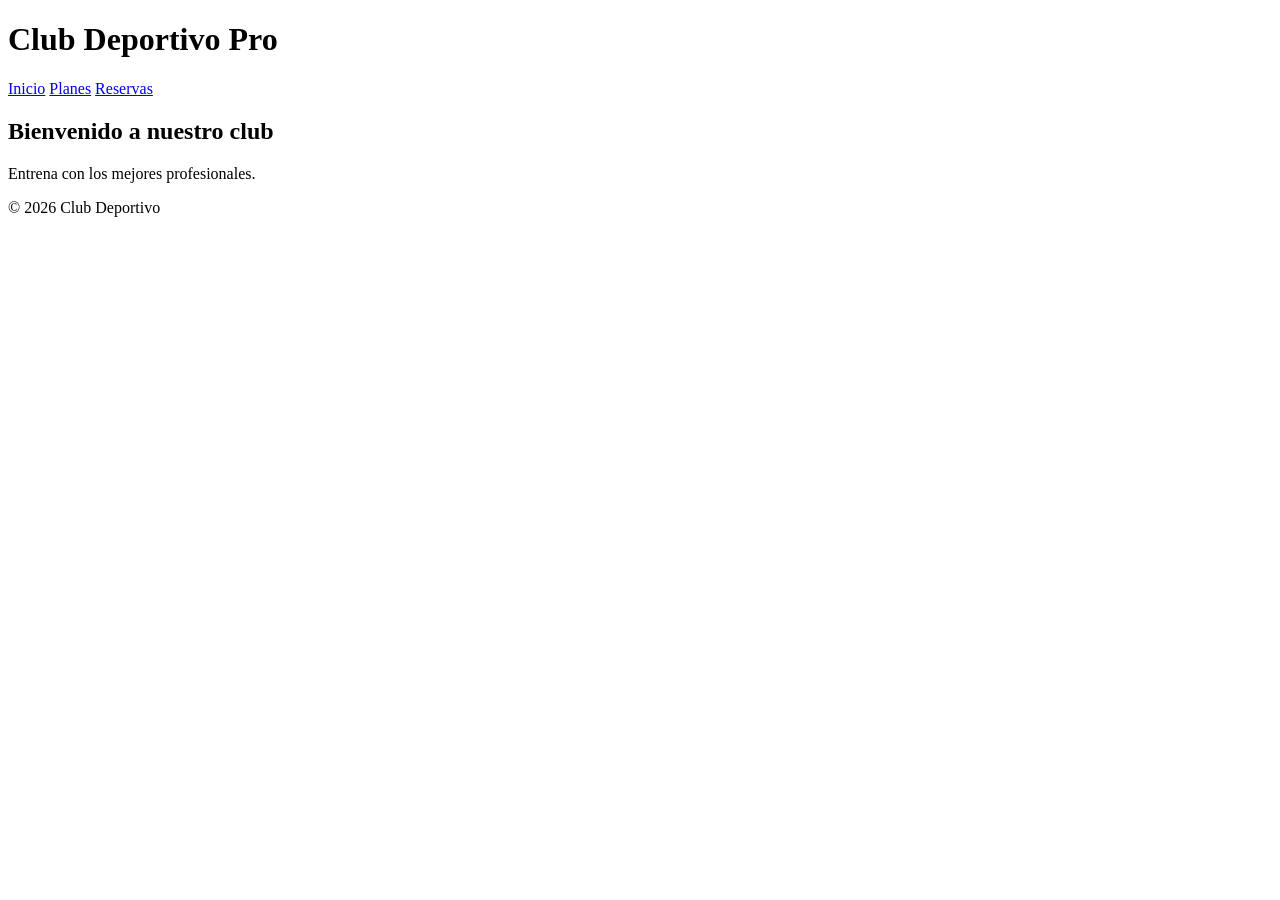
==== index.html @ d1f81bd9 "modificacion de commit" ====
<!DOCTYPE html>
<html lang="es">
<head>
    <meta charset="UTF-8">
    <title>Club Deportivo</title>
</head>
<body>

    <header>
        <h1>Club Deportivo Pro</h1>
        <nav>
            <a href="#">Inicio</a>
            <a href="#">Planes</a>
            <a href="#">Reservas</a>
        </nav>
    </header>

    <main>
        <section>
            <h2>Bienvenido a nuestro club</h2>
            <p>Entrena con los mejores profesionales.</p>
        </section>
    </main>

    <footer>
        <p>© 2026 Club Deportivo</p>
    </footer>

</body>
</html>
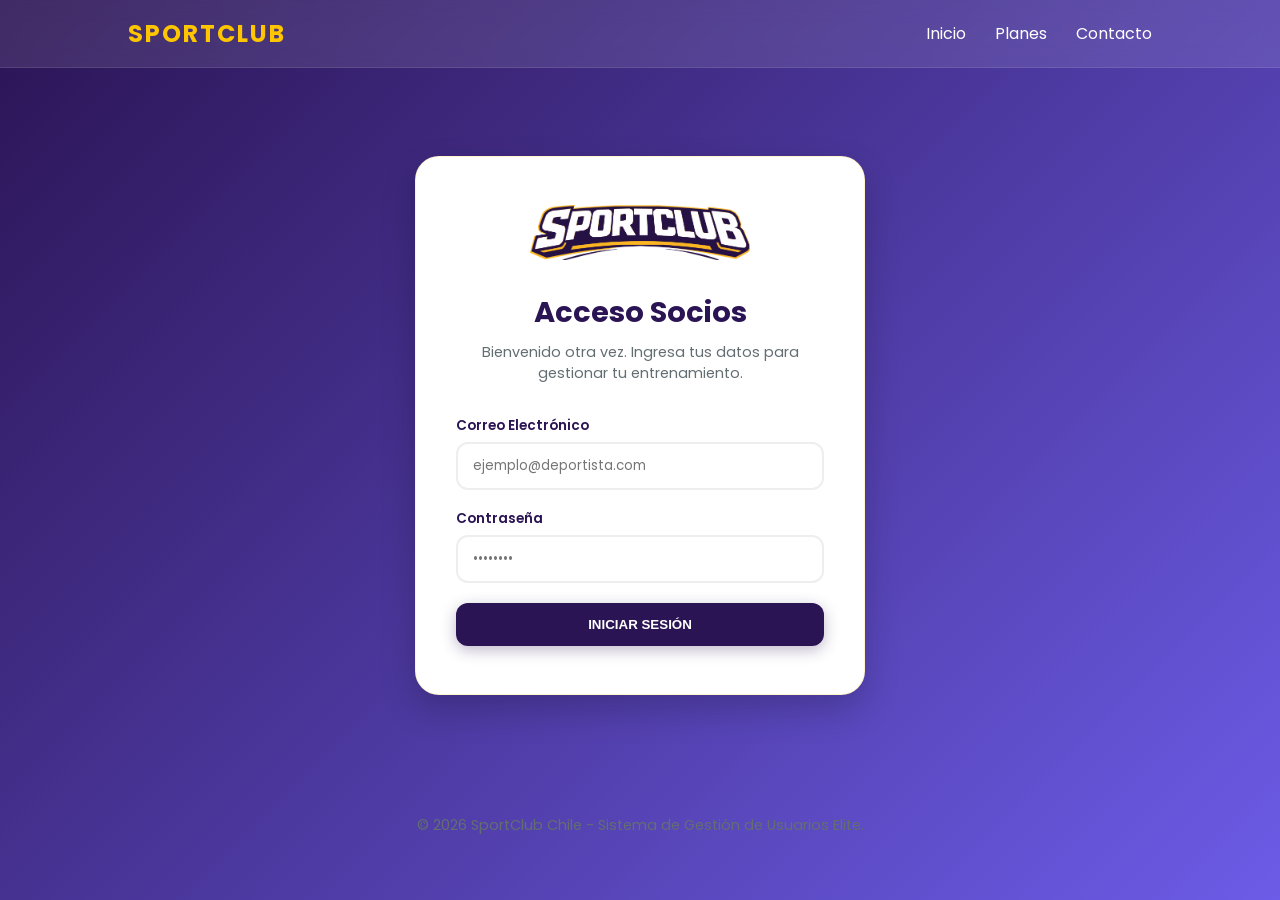
==== commit 0a92c4be: "entrega tarea carlos albarado" ====
--- a/index.html
+++ b/index.html
@@ -2,29 +2,206 @@
 <html lang="es">
 <head>
     <meta charset="UTF-8">
-    <title>Club Deportivo</title>
+    <meta name="viewport" content="width=device-width, initial-scale=1.0">
+    <title>SportClub | Acceso Elite</title>
+    <link href="https://fonts.googleapis.com/css2?family=Poppins:wght@300;400;600&display=swap" rel="stylesheet">
+    <style>
+        :root {
+            --primary: #2b1454;   /* Púrpura corporativo */
+            --secondary: #ffc600; /* Amarillo/Dorado del logo */
+            --white: #ffffff;
+            --text: #2d3436;
+            /* Gradiente moderno para el fondo */
+            --bg-gradient: linear-gradient(135deg, #2b1454 0%, #6c5ce7 100%);
+            --shadow: 0 15px 35px rgba(0, 0, 0, 0.2);
+        }
+
+        * {
+            margin: 0;
+            padding: 0;
+            box-sizing: border-box;
+        }
+
+        body {
+            font-family: 'Poppins', sans-serif;
+            background: var(--bg-gradient);
+            color: var(--text);
+            min-height: 100vh;
+            display: flex;
+            flex-direction: column;
+        }
+
+        header {
+            background: rgba(255, 255, 255, 0.1);
+            backdrop-filter: blur(10px);
+            display: flex;
+            justify-content: space-between;
+            align-items: center;
+            padding: 1rem 10%;
+            border-bottom: 1px solid rgba(255, 255, 255, 0.1);
+        }
+
+        header h1 {
+            color: var(--secondary);
+            font-size: 1.5rem;
+            text-transform: uppercase;
+            letter-spacing: 2px;
+        }
+
+        nav a {
+            text-decoration: none;
+            color: var(--white);
+            margin-left: 25px;
+            font-weight: 400;
+            transition: 0.3s;
+        }
+
+        nav a:hover {
+            color: var(--secondary);
+        }
+
+        main {
+            flex: 1;
+            display: flex;
+            justify-content: center;
+            align-items: center;
+            padding: 2rem;
+        }
+
+        .card {
+            background: var(--white);
+            padding: 3rem 2.5rem;
+            border-radius: 24px;
+            text-align: center;
+            max-width: 450px;
+            width: 100%;
+            box-shadow: var(--shadow);
+            border: 1px solid rgba(255, 198, 0, 0.2);
+        }
+
+        .logo-container {
+            margin-bottom: 1.5rem;
+        }
+
+        .logo-container img {
+            width: 100%;
+            max-width: 220px;
+            height: auto;
+        }
+
+        h2 {
+            font-size: 1.8rem;
+            margin-bottom: 0.5rem;
+            color: var(--primary);
+        }
+
+        p {
+            color: #636e72;
+            margin-bottom: 2rem;
+            font-size: 0.9rem;
+        }
+
+        form {
+            text-align: left;
+        }
+
+        .input-group {
+            margin-bottom: 1.2rem;
+        }
+
+        label {
+            display: block;
+            margin-bottom: 6px;
+            font-weight: 600;
+            font-size: 0.85rem;
+            color: var(--primary);
+        }
+
+        input {
+            width: 100%;
+            padding: 12px 15px;
+            border: 2px solid #eee;
+            border-radius: 12px;
+            font-family: inherit;
+            transition: 0.3s;
+        }
+
+        input:focus {
+            outline: none;
+            border-color: var(--secondary);
+            background-color: #fffdf5;
+        }
+
+        .btn {
+            background: var(--primary);
+            color: white;
+            padding: 14px;
+            border-radius: 12px;
+            text-decoration: none;
+            font-weight: 600;
+            display: block;
+            width: 100%;
+            border: none;
+            cursor: pointer;
+            transition: 0.3s;
+            box-shadow: 0 4px 15px rgba(43, 20, 84, 0.3);
+            margin-top: 1rem;
+        }
+
+        .btn:hover {
+            background: #3e1e75;
+            transform: translateY(-2px);
+            box-shadow: 0 6px 20px rgba(43, 20, 84, 0.4);
+            border: 1px solid var(--secondary);
+        }
+
+        footer {
+            text-align: center;
+            padding: 2rem;
+            font-size: 0.8rem;
+            color: rgba(255, 255, 255, 0.6);
+        }
+    </style>
 </head>
 <body>
 
     <header>
-        <h1>Club Deportivo Pro</h1>
+        <h1>SportClub</h1>
         <nav>
             <a href="#">Inicio</a>
             <a href="#">Planes</a>
-            <a href="#">Reservas</a>
+            <a href="#">Contacto</a>
         </nav>
     </header>
 
     <main>
-        <section>
-            <h2>Bienvenido a nuestro club</h2>
-            <p>Entrena con los mejores profesionales.</p>
+        <section class="card">
+            <div class="logo-container">
+                <img src="logo_empresa_letra_v1.png" alt="SportClub Logo">
+            </div>
+            
+            <h2>Acceso Socios</h2>
+            <p>Bienvenido otra vez. Ingresa tus datos para gestionar tu entrenamiento.</p>
+            
+            <form action="#">
+                <div class="input-group">
+                    <label for="email">Correo Electrónico</label>
+                    <input type="email" id="email" placeholder="ejemplo@deportista.com" required>
+                </div>
+                
+                <div class="input-group">
+                    <label for="password">Contraseña</label>
+                    <input type="password" id="password" placeholder="••••••••" required>
+                </div>
+                
+                <button type="submit" class="btn">INICIAR SESIÓN</button>
+            </form>
         </section>
     </main>
 
     <footer>
-        <p>© 2026 Club Deportivo</p>
+        <p>© 2026 SportClub Chile - Sistema de Gestión de Usuarios Elite.</p>
     </footer>
 
 </body>
-</html>
+</html>
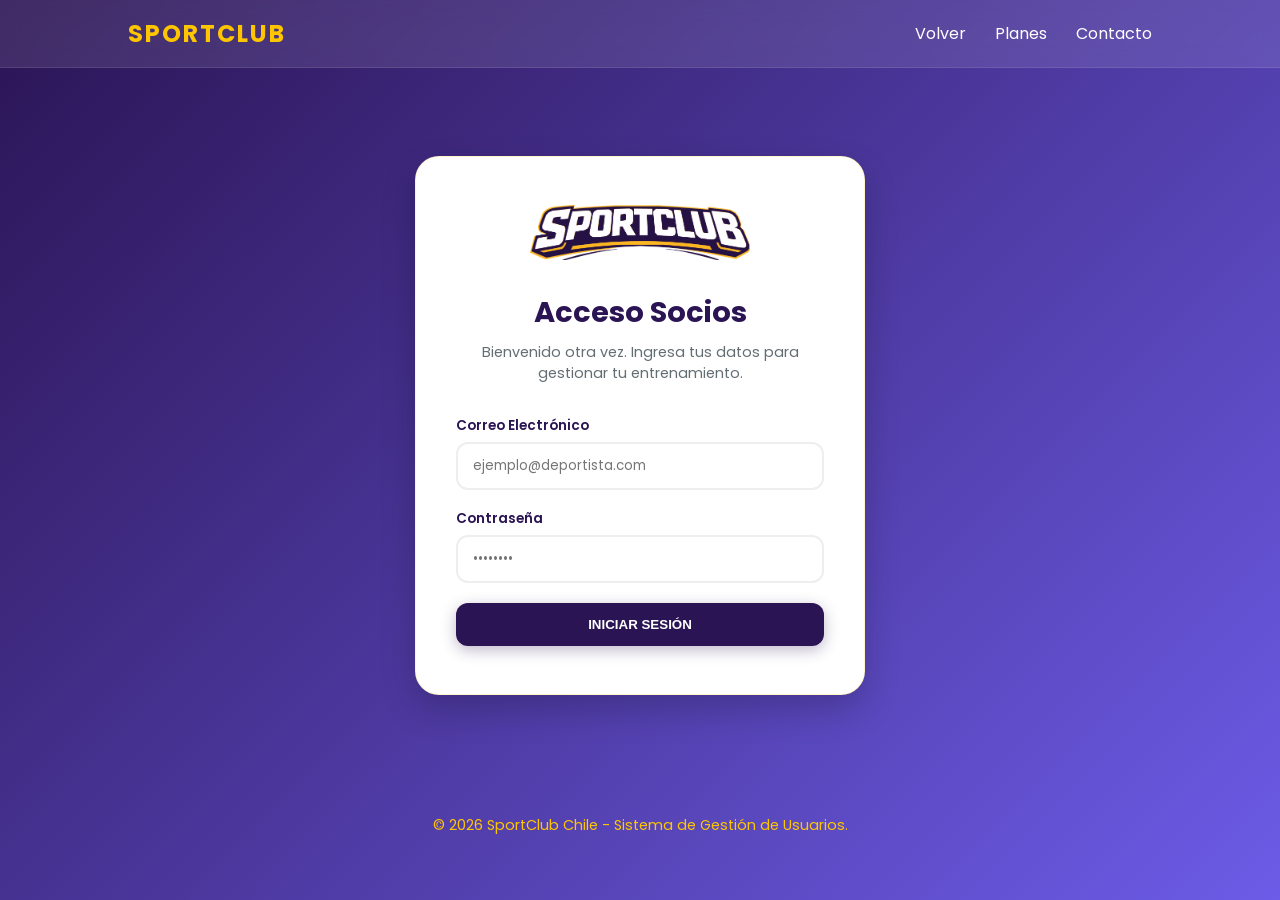
==== commit 055ea62d: "actualizando html" ====
--- a/index.html
+++ b/index.html
@@ -159,7 +159,7 @@
             text-align: center;
             padding: 2rem;
             font-size: 0.8rem;
-            color: rgba(255, 255, 255, 0.6);
+            color: rgba(248, 152, 7, 0.884);
         }
     </style>
 </head>
@@ -168,7 +168,7 @@
     <header>
         <h1>SportClub</h1>
         <nav>
-            <a href="#">Inicio</a>
+            <a href="#">Volver</a>
             <a href="#">Planes</a>
             <a href="#">Contacto</a>
         </nav>
@@ -200,7 +200,7 @@
     </main>
 
     <footer>
-        <p>© 2026 SportClub Chile - Sistema de Gestión de Usuarios Elite.</p>
+        <p style="color:#ffc600";>© 2026 SportClub Chile - Sistema de Gestión de Usuarios.</p>
     </footer>
 
 </body>
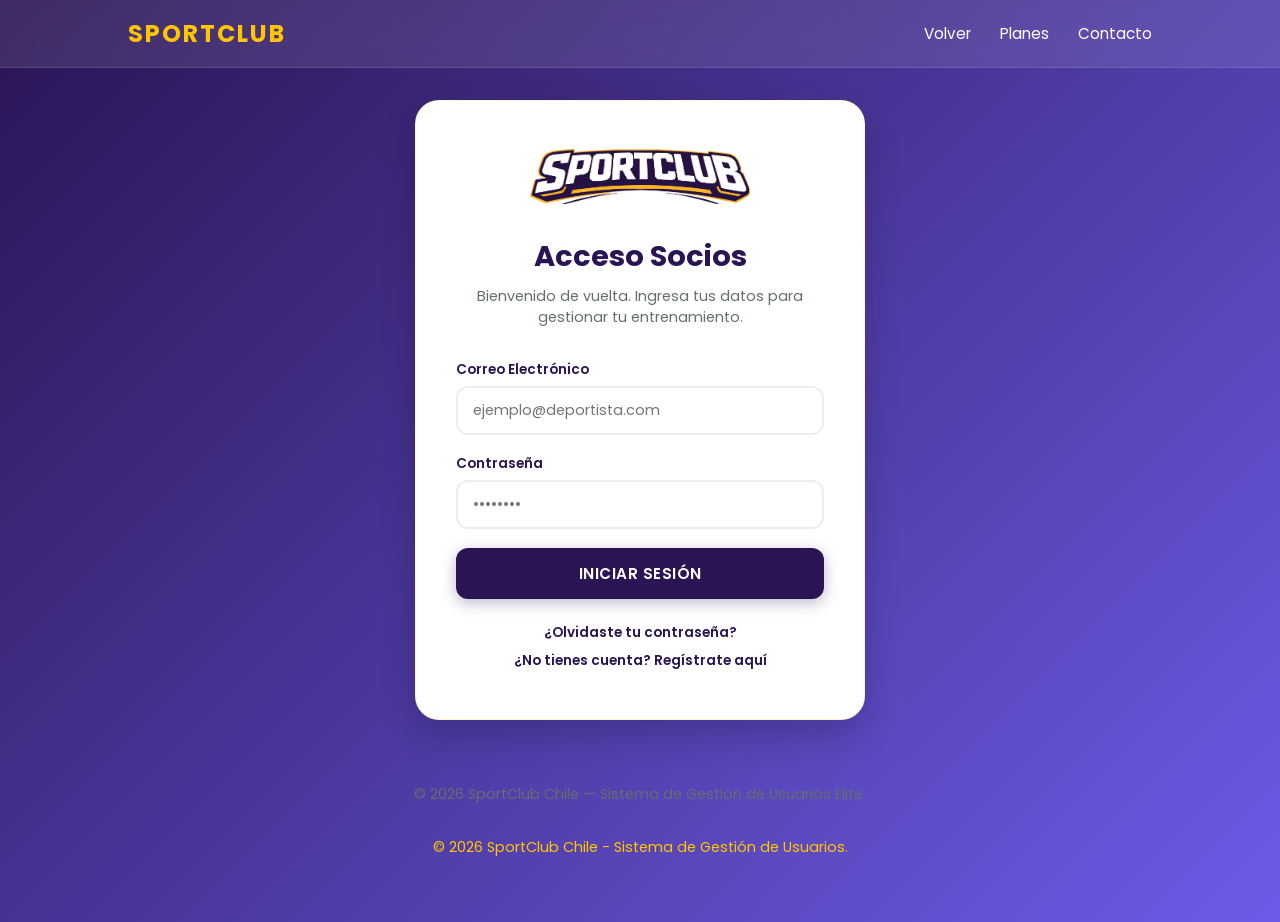
==== commit fb3ba16b: "solucion conflicto index.html" ====
--- a/index.html
+++ b/index.html
@@ -3,6 +3,9 @@
 <head>
     <meta charset="UTF-8">
     <meta name="viewport" content="width=device-width, initial-scale=1.0">
+    <title>SportClub | Iniciar Sesión</title>
+    <link href="https://fonts.googleapis.com/css2?family=Poppins:wght@300;400;600;700&display=swap" rel="stylesheet">
+    <link rel="stylesheet" href="styles.css">
     <title>SportClub | Acceso Elite</title>
     <link href="https://fonts.googleapis.com/css2?family=Poppins:wght@300;400;600&display=swap" rel="stylesheet">
     <style>
@@ -164,44 +167,56 @@
     </style>
 </head>
 <body>
-
+ 
     <header>
         <h1>SportClub</h1>
         <nav>
+            <a href="#"></a>
             <a href="#">Volver</a>
+
             <a href="#">Planes</a>
             <a href="#">Contacto</a>
         </nav>
     </header>
-
+ 
     <main>
         <section class="card">
+ 
             <div class="logo-container">
                 <img src="logo_empresa_letra_v1.png" alt="SportClub Logo">
             </div>
-            
+ 
             <h2>Acceso Socios</h2>
-            <p>Bienvenido otra vez. Ingresa tus datos para gestionar tu entrenamiento.</p>
-            
+            <p class="card-desc">Bienvenido de vuelta. Ingresa tus datos para gestionar tu entrenamiento.</p>
+ 
             <form action="#">
                 <div class="input-group">
                     <label for="email">Correo Electrónico</label>
-                    <input type="email" id="email" placeholder="ejemplo@deportista.com" required>
+                    <input type="email" id="email" name="email" placeholder="ejemplo@deportista.com" required>
                 </div>
-                
+ 
                 <div class="input-group">
                     <label for="password">Contraseña</label>
-                    <input type="password" id="password" placeholder="••••••••" required>
+                    <input type="password" id="password" name="password" placeholder="••••••••" required>
                 </div>
-                
+ 
                 <button type="submit" class="btn">INICIAR SESIÓN</button>
             </form>
+ 
+            <div class="links">
+                <a href="recover.html">¿Olvidaste tu contraseña?</a>
+                <a href="register.html">¿No tienes cuenta? Regístrate aquí</a>
+            </div>
+ 
         </section>
     </main>
-
+ 
     <footer>
+        <p>© 2026 SportClub Chile — Sistema de Gestión de Usuarios Elite.</p>
         <p style="color:#ffc600";>© 2026 SportClub Chile - Sistema de Gestión de Usuarios.</p>
+
     </footer>
-
+ 
 </body>
-</html>+</html>
+ 
--- a/styles.css
+++ b/styles.css
@@ -0,0 +1,261 @@
+/* ===== SPORTCLUB CHILE - ESTILOS GLOBALES ===== */
+ 
+@import url('https://fonts.googleapis.com/css2?family=Poppins:wght@300;400;600;700&display=swap');
+ 
+:root {
+    --primary: #2b1454;
+    --secondary: #ffc600;
+    --bg-gradient: linear-gradient(135deg, #2b1454 0%, #6c5ce7 100%);
+    --white: #ffffff;
+    --text: #2d3436;
+    --muted: #636e72;
+    --border: #eee;
+    --shadow: 0 15px 35px rgba(0, 0, 0, 0.2);
+    --input-focus-bg: #fffdf5;
+    --border-radius-card: 24px;
+    --border-radius-input: 12px;
+    --border-radius-btn: 12px;
+}
+ 
+* {
+    margin: 0;
+    padding: 0;
+    box-sizing: border-box;
+}
+ 
+body {
+    font-family: 'Poppins', sans-serif;
+    background: var(--bg-gradient);
+    color: var(--text);
+    min-height: 100vh;
+    display: flex;
+    flex-direction: column;
+}
+ 
+/* ---- HEADER ---- */
+header {
+    background: rgba(255, 255, 255, 0.1);
+    backdrop-filter: blur(10px);
+    display: flex;
+    justify-content: space-between;
+    align-items: center;
+    padding: 1rem 10%;
+    border-bottom: 1px solid rgba(255, 255, 255, 0.1);
+}
+ 
+header h1 {
+    color: var(--secondary);
+    font-size: 1.5rem;
+    text-transform: uppercase;
+    letter-spacing: 2px;
+    font-weight: 700;
+}
+ 
+nav a {
+    text-decoration: none;
+    color: var(--white);
+    margin-left: 25px;
+    font-weight: 400;
+    transition: 0.3s;
+    font-size: 0.95rem;
+}
+ 
+nav a:hover {
+    color: var(--secondary);
+}
+ 
+/* ---- MAIN ---- */
+main {
+    flex: 1;
+    display: flex;
+    justify-content: center;
+    align-items: center;
+    padding: 2rem;
+}
+ 
+/* ---- CARD ---- */
+.card {
+    background: var(--white);
+    padding: 3rem 2.5rem;
+    border-radius: var(--border-radius-card);
+    text-align: center;
+    max-width: 480px;
+    width: 100%;
+    box-shadow: var(--shadow);
+    border: 1px solid rgba(255, 198, 0, 0.2);
+}
+ 
+.logo-container {
+    margin-bottom: 1.5rem;
+}
+ 
+.logo-container img {
+    width: 100%;
+    max-width: 200px;
+    height: auto;
+}
+ 
+h2 {
+    font-size: 1.8rem;
+    margin-bottom: 0.5rem;
+    color: var(--primary);
+    font-weight: 700;
+}
+ 
+.card > p,
+.card-desc {
+    color: var(--muted);
+    margin-bottom: 2rem;
+    font-size: 0.9rem;
+}
+ 
+/* ---- FORMULARIO ---- */
+form {
+    text-align: left;
+}
+ 
+.input-group {
+    margin-bottom: 1.2rem;
+}
+ 
+label {
+    display: block;
+    margin-bottom: 6px;
+    font-weight: 600;
+    font-size: 0.85rem;
+    color: var(--primary);
+}
+ 
+input,
+select {
+    width: 100%;
+    padding: 12px 15px;
+    border: 2px solid var(--border);
+    border-radius: var(--border-radius-input);
+    font-family: inherit;
+    font-size: 0.9rem;
+    transition: 0.3s;
+    color: var(--text);
+    background: var(--white);
+}
+ 
+input:focus,
+select:focus {
+    outline: none;
+    border-color: var(--secondary);
+    background-color: var(--input-focus-bg);
+}
+ 
+select {
+    appearance: none;
+    cursor: pointer;
+}
+ 
+/* Checkbox row */
+.checkbox-group {
+    display: flex;
+    align-items: center;
+    gap: 10px;
+    margin-bottom: 1.2rem;
+}
+ 
+.checkbox-group input[type="checkbox"] {
+    width: 18px;
+    height: 18px;
+    padding: 0;
+    cursor: pointer;
+    accent-color: var(--primary);
+}
+ 
+.checkbox-group label {
+    margin-bottom: 0;
+    font-weight: 400;
+    font-size: 0.9rem;
+    color: var(--text);
+    cursor: pointer;
+}
+ 
+/* ---- BOTÓN ---- */
+.btn {
+    background: var(--primary);
+    color: white;
+    padding: 14px;
+    border-radius: var(--border-radius-btn);
+    text-decoration: none;
+    font-weight: 600;
+    display: block;
+    width: 100%;
+    border: none;
+    cursor: pointer;
+    transition: 0.3s;
+    box-shadow: 0 4px 15px rgba(43, 20, 84, 0.3);
+    margin-top: 1rem;
+    font-size: 0.95rem;
+    font-family: inherit;
+    text-align: center;
+    letter-spacing: 0.5px;
+}
+ 
+.btn:hover {
+    background: #3e1e75;
+    transform: translateY(-2px);
+    box-shadow: 0 6px 20px rgba(43, 20, 84, 0.4);
+    border: 1px solid var(--secondary);
+}
+ 
+/* ---- LINKS DE NAVEGACIÓN ---- */
+.links {
+    margin-top: 1.5rem;
+    display: flex;
+    flex-direction: column;
+    gap: 8px;
+    text-align: center;
+}
+ 
+.links a {
+    color: var(--primary);
+    text-decoration: none;
+    font-size: 0.85rem;
+    font-weight: 600;
+    transition: 0.3s;
+}
+ 
+.links a:hover {
+    color: #6c5ce7;
+    text-decoration: underline;
+}
+ 
+/* ---- ALERTA / MENSAJE ---- */
+.alert {
+    padding: 14px 16px;
+    border-radius: var(--border-radius-input);
+    font-size: 0.88rem;
+    font-weight: 500;
+    margin-top: 1rem;
+    display: none;
+}
+ 
+.alert.success {
+    background: #e8f8f0;
+    color: #1e7e4d;
+    border: 1.5px solid #a5dfbf;
+}
+ 
+.alert.visible {
+    display: block;
+}
+ 
+/* ---- DIVIDER ---- */
+.divider {
+    height: 1px;
+    background: var(--border);
+    margin: 1.5rem 0;
+}
+ 
+/* ---- FOOTER ---- */
+footer {
+    text-align: center;
+    padding: 2rem;
+    font-size: 0.8rem;
+    color: rgba(255, 179, 0, 0.985);
+}
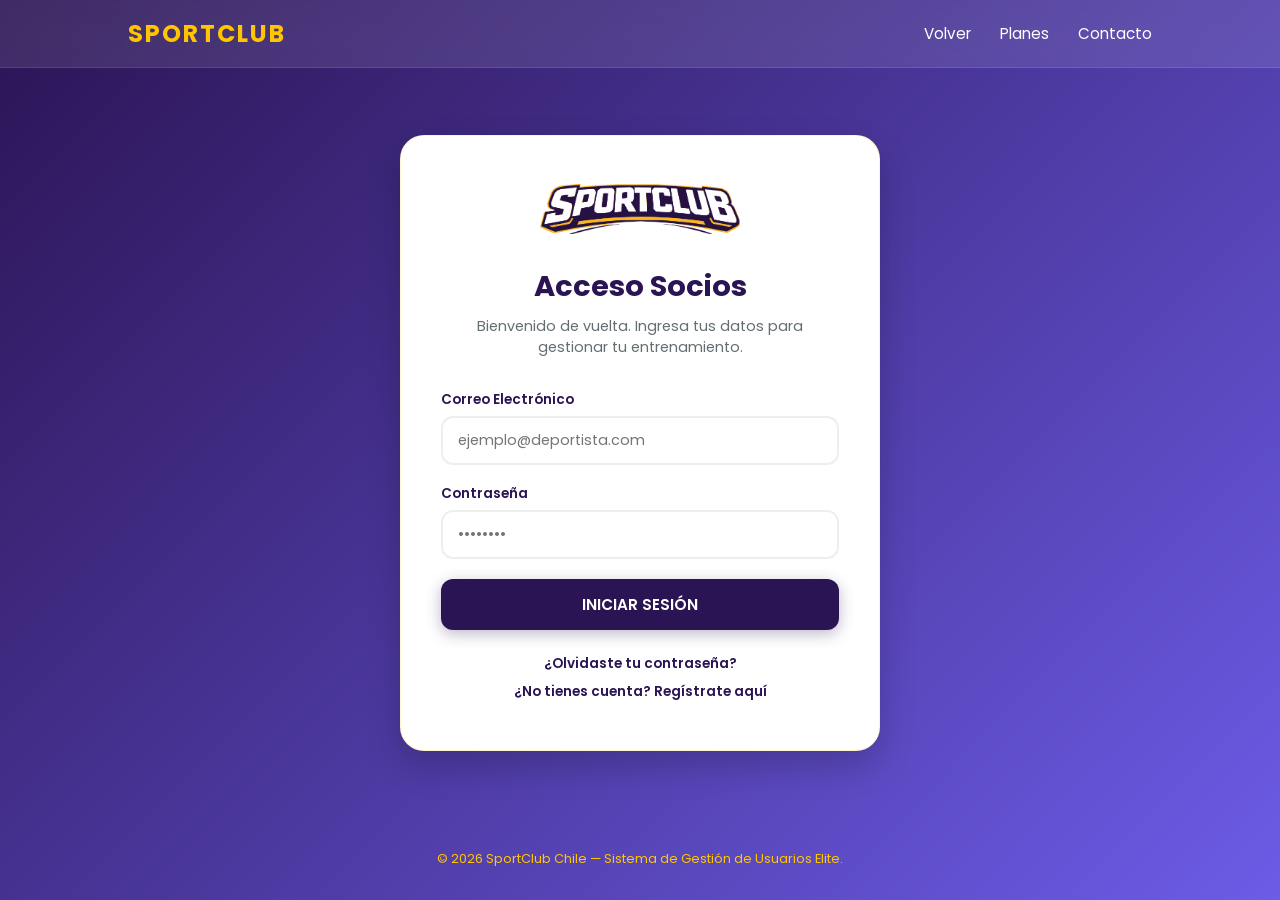
==== commit f6c562b0: "progreso evaluacion front end" ====
--- a/index.html
+++ b/index.html
@@ -3,177 +3,16 @@
 <head>
     <meta charset="UTF-8">
     <meta name="viewport" content="width=device-width, initial-scale=1.0">
-    <title>SportClub | Iniciar Sesión</title>
+    <title>SportClub | Acceso Elite</title>
     <link href="https://fonts.googleapis.com/css2?family=Poppins:wght@300;400;600;700&display=swap" rel="stylesheet">
     <link rel="stylesheet" href="styles.css">
-    <title>SportClub | Acceso Elite</title>
-    <link href="https://fonts.googleapis.com/css2?family=Poppins:wght@300;400;600&display=swap" rel="stylesheet">
-    <style>
-        :root {
-            --primary: #2b1454;   /* Púrpura corporativo */
-            --secondary: #ffc600; /* Amarillo/Dorado del logo */
-            --white: #ffffff;
-            --text: #2d3436;
-            /* Gradiente moderno para el fondo */
-            --bg-gradient: linear-gradient(135deg, #2b1454 0%, #6c5ce7 100%);
-            --shadow: 0 15px 35px rgba(0, 0, 0, 0.2);
-        }
-
-        * {
-            margin: 0;
-            padding: 0;
-            box-sizing: border-box;
-        }
-
-        body {
-            font-family: 'Poppins', sans-serif;
-            background: var(--bg-gradient);
-            color: var(--text);
-            min-height: 100vh;
-            display: flex;
-            flex-direction: column;
-        }
-
-        header {
-            background: rgba(255, 255, 255, 0.1);
-            backdrop-filter: blur(10px);
-            display: flex;
-            justify-content: space-between;
-            align-items: center;
-            padding: 1rem 10%;
-            border-bottom: 1px solid rgba(255, 255, 255, 0.1);
-        }
-
-        header h1 {
-            color: var(--secondary);
-            font-size: 1.5rem;
-            text-transform: uppercase;
-            letter-spacing: 2px;
-        }
-
-        nav a {
-            text-decoration: none;
-            color: var(--white);
-            margin-left: 25px;
-            font-weight: 400;
-            transition: 0.3s;
-        }
-
-        nav a:hover {
-            color: var(--secondary);
-        }
-
-        main {
-            flex: 1;
-            display: flex;
-            justify-content: center;
-            align-items: center;
-            padding: 2rem;
-        }
-
-        .card {
-            background: var(--white);
-            padding: 3rem 2.5rem;
-            border-radius: 24px;
-            text-align: center;
-            max-width: 450px;
-            width: 100%;
-            box-shadow: var(--shadow);
-            border: 1px solid rgba(255, 198, 0, 0.2);
-        }
-
-        .logo-container {
-            margin-bottom: 1.5rem;
-        }
-
-        .logo-container img {
-            width: 100%;
-            max-width: 220px;
-            height: auto;
-        }
-
-        h2 {
-            font-size: 1.8rem;
-            margin-bottom: 0.5rem;
-            color: var(--primary);
-        }
-
-        p {
-            color: #636e72;
-            margin-bottom: 2rem;
-            font-size: 0.9rem;
-        }
-
-        form {
-            text-align: left;
-        }
-
-        .input-group {
-            margin-bottom: 1.2rem;
-        }
-
-        label {
-            display: block;
-            margin-bottom: 6px;
-            font-weight: 600;
-            font-size: 0.85rem;
-            color: var(--primary);
-        }
-
-        input {
-            width: 100%;
-            padding: 12px 15px;
-            border: 2px solid #eee;
-            border-radius: 12px;
-            font-family: inherit;
-            transition: 0.3s;
-        }
-
-        input:focus {
-            outline: none;
-            border-color: var(--secondary);
-            background-color: #fffdf5;
-        }
-
-        .btn {
-            background: var(--primary);
-            color: white;
-            padding: 14px;
-            border-radius: 12px;
-            text-decoration: none;
-            font-weight: 600;
-            display: block;
-            width: 100%;
-            border: none;
-            cursor: pointer;
-            transition: 0.3s;
-            box-shadow: 0 4px 15px rgba(43, 20, 84, 0.3);
-            margin-top: 1rem;
-        }
-
-        .btn:hover {
-            background: #3e1e75;
-            transform: translateY(-2px);
-            box-shadow: 0 6px 20px rgba(43, 20, 84, 0.4);
-            border: 1px solid var(--secondary);
-        }
-
-        footer {
-            text-align: center;
-            padding: 2rem;
-            font-size: 0.8rem;
-            color: rgba(248, 152, 7, 0.884);
-        }
-    </style>
 </head>
 <body>
  
     <header>
         <h1>SportClub</h1>
         <nav>
-            <a href="#"></a>
             <a href="#">Volver</a>
-
             <a href="#">Planes</a>
             <a href="#">Contacto</a>
         </nav>
@@ -189,18 +28,18 @@
             <h2>Acceso Socios</h2>
             <p class="card-desc">Bienvenido de vuelta. Ingresa tus datos para gestionar tu entrenamiento.</p>
  
-            <form action="#">
+            <form id="loginForm">
                 <div class="input-group">
                     <label for="email">Correo Electrónico</label>
-                    <input type="email" id="email" name="email" placeholder="ejemplo@deportista.com" required>
+                    <input type="email" id="email" placeholder="ejemplo@deportista.com" required>
                 </div>
  
                 <div class="input-group">
                     <label for="password">Contraseña</label>
-                    <input type="password" id="password" name="password" placeholder="••••••••" required>
+                    <input type="password" id="password" placeholder="••••••••" required>
                 </div>
  
-                <button type="submit" class="btn">INICIAR SESIÓN</button>
+                <button type="button" class="btn" onclick="entrar()">INICIAR SESIÓN</button>
             </form>
  
             <div class="links">
@@ -213,10 +52,29 @@
  
     <footer>
         <p>© 2026 SportClub Chile — Sistema de Gestión de Usuarios Elite.</p>
-        <p style="color:#ffc600";>© 2026 SportClub Chile - Sistema de Gestión de Usuarios.</p>
+    </footer>
 
-    </footer>
+    <script>
+        function entrar() {
+            // Obtenemos el correo y lo pasamos a minúsculas
+            const emailInput = document.getElementById('email').value.trim().toLowerCase();
+            
+            if (emailInput === "") {
+                alert("Por favor, ingresa tu correo electrónico.");
+                return;
+            }
+
+            // Lógica de redirección según el correo
+            if (emailInput === 'admin@sportclub.cl') {
+                window.location.href = 'dashboard-admin.html';
+            } else if (emailInput === 'coach@sportclub.cl') {
+                window.location.href = 'dashboard-coach.html';
+            } else {
+                // Cualquier otro correo entra como usuario estándar
+                window.location.href = 'dashboard-usuario.html';
+            }
+        }
+    </script>
  
 </body>
-</html>
- +</html>
--- a/styles.css
+++ b/styles.css
@@ -1,7 +1,7 @@
-/* ===== SPORTCLUB CHILE - ESTILOS GLOBALES ===== */
- 
+/* ===== SPORTCLUB CHILE - ESTILOS GLOBALES COMPLETOS ===== */
+
 @import url('https://fonts.googleapis.com/css2?family=Poppins:wght@300;400;600;700&display=swap');
- 
+
 :root {
     --primary: #2b1454;
     --secondary: #ffc600;
@@ -16,13 +16,13 @@
     --border-radius-input: 12px;
     --border-radius-btn: 12px;
 }
- 
+
 * {
     margin: 0;
     padding: 0;
     box-sizing: border-box;
 }
- 
+
 body {
     font-family: 'Poppins', sans-serif;
     background: var(--bg-gradient);
@@ -31,7 +31,7 @@
     display: flex;
     flex-direction: column;
 }
- 
+
 /* ---- HEADER ---- */
 header {
     background: rgba(255, 255, 255, 0.1);
@@ -42,7 +42,7 @@
     padding: 1rem 10%;
     border-bottom: 1px solid rgba(255, 255, 255, 0.1);
 }
- 
+
 header h1 {
     color: var(--secondary);
     font-size: 1.5rem;
@@ -50,7 +50,7 @@
     letter-spacing: 2px;
     font-weight: 700;
 }
- 
+
 nav a {
     text-decoration: none;
     color: var(--white);
@@ -59,11 +59,11 @@
     transition: 0.3s;
     font-size: 0.95rem;
 }
- 
+
 nav a:hover {
     color: var(--secondary);
 }
- 
+
 /* ---- MAIN ---- */
 main {
     flex: 1;
@@ -72,7 +72,7 @@
     align-items: center;
     padding: 2rem;
 }
- 
+
 /* ---- CARD ---- */
 .card {
     background: var(--white);
@@ -84,40 +84,40 @@
     box-shadow: var(--shadow);
     border: 1px solid rgba(255, 198, 0, 0.2);
 }
- 
+
 .logo-container {
     margin-bottom: 1.5rem;
 }
- 
+
 .logo-container img {
     width: 100%;
     max-width: 200px;
     height: auto;
 }
- 
+
 h2 {
     font-size: 1.8rem;
     margin-bottom: 0.5rem;
     color: var(--primary);
     font-weight: 700;
 }
- 
+
 .card > p,
 .card-desc {
     color: var(--muted);
     margin-bottom: 2rem;
     font-size: 0.9rem;
 }
- 
+
 /* ---- FORMULARIO ---- */
 form {
     text-align: left;
 }
- 
+
 .input-group {
     margin-bottom: 1.2rem;
 }
- 
+
 label {
     display: block;
     margin-bottom: 6px;
@@ -125,7 +125,7 @@
     font-size: 0.85rem;
     color: var(--primary);
 }
- 
+
 input,
 select {
     width: 100%;
@@ -138,43 +138,14 @@
     color: var(--text);
     background: var(--white);
 }
- 
+
 input:focus,
 select:focus {
     outline: none;
     border-color: var(--secondary);
     background-color: var(--input-focus-bg);
 }
- 
-select {
-    appearance: none;
-    cursor: pointer;
-}
- 
-/* Checkbox row */
-.checkbox-group {
-    display: flex;
-    align-items: center;
-    gap: 10px;
-    margin-bottom: 1.2rem;
-}
- 
-.checkbox-group input[type="checkbox"] {
-    width: 18px;
-    height: 18px;
-    padding: 0;
-    cursor: pointer;
-    accent-color: var(--primary);
-}
- 
-.checkbox-group label {
-    margin-bottom: 0;
-    font-weight: 400;
-    font-size: 0.9rem;
-    color: var(--text);
-    cursor: pointer;
-}
- 
+
 /* ---- BOTÓN ---- */
 .btn {
     background: var(--primary);
@@ -193,17 +164,34 @@
     font-size: 0.95rem;
     font-family: inherit;
     text-align: center;
-    letter-spacing: 0.5px;
-}
- 
+}
+
 .btn:hover {
     background: #3e1e75;
     transform: translateY(-2px);
     box-shadow: 0 6px 20px rgba(43, 20, 84, 0.4);
     border: 1px solid var(--secondary);
 }
- 
-/* ---- LINKS DE NAVEGACIÓN ---- */
+
+/* ---- EXTRAS PARA REGISTER/RECOVER/DASHBOARDS ---- */
+.section-label {
+    font-size: 0.78rem;
+    text-transform: uppercase;
+    letter-spacing: 1px;
+    color: #b2bec3;
+    font-weight: 600;
+    margin-bottom: 1rem;
+    margin-top: 0.5rem;
+    display: block;
+}
+
+.optional-tag {
+    font-size: 0.75rem;
+    color: #b2bec3;
+    font-weight: 400;
+    margin-left: 6px;
+}
+
 .links {
     margin-top: 1.5rem;
     display: flex;
@@ -211,7 +199,7 @@
     gap: 8px;
     text-align: center;
 }
- 
+
 .links a {
     color: var(--primary);
     text-decoration: none;
@@ -219,13 +207,12 @@
     font-weight: 600;
     transition: 0.3s;
 }
- 
+
 .links a:hover {
     color: #6c5ce7;
     text-decoration: underline;
 }
- 
-/* ---- ALERTA / MENSAJE ---- */
+
 .alert {
     padding: 14px 16px;
     border-radius: var(--border-radius-input);
@@ -234,28 +221,27 @@
     margin-top: 1rem;
     display: none;
 }
- 
+
 .alert.success {
     background: #e8f8f0;
     color: #1e7e4d;
     border: 1.5px solid #a5dfbf;
 }
- 
+
 .alert.visible {
     display: block;
 }
- 
-/* ---- DIVIDER ---- */
+
 .divider {
     height: 1px;
     background: var(--border);
     margin: 1.5rem 0;
 }
- 
+
 /* ---- FOOTER ---- */
 footer {
     text-align: center;
     padding: 2rem;
     font-size: 0.8rem;
-    color: rgba(255, 179, 0, 0.985);
+    color: var(--secondary);
 }
